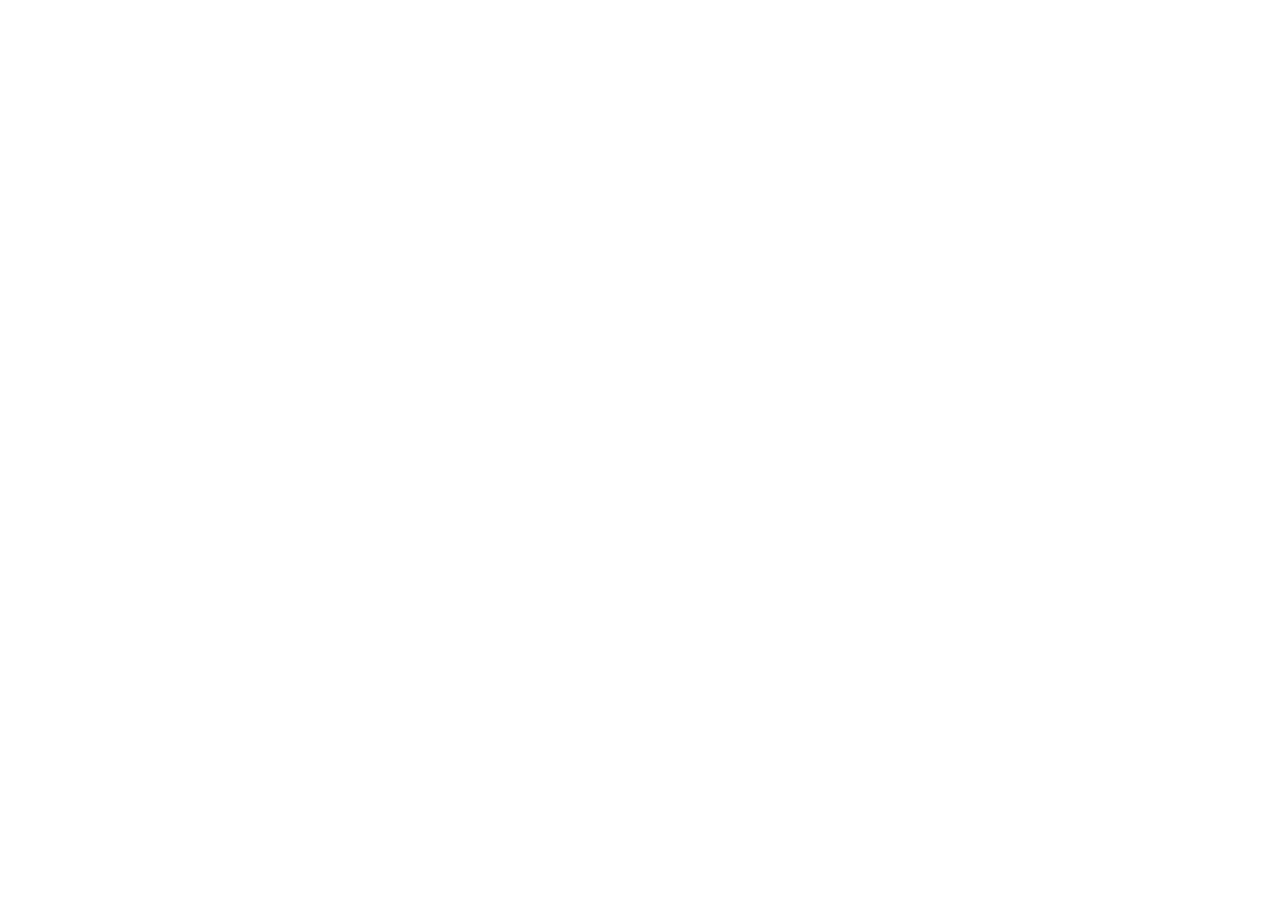
==== ex01/index.html @ bb553b91 "firts commit, my first exercise Calculadora" ====
<!DOCTYPE html>
<html lang="pt">
<head>
   <meta charset="UTF-8">
   <meta name="viewport" content="width=device-width, initial-scale=1.0">
   <title>Exercício</title>
   <script type="module" src="script.js" defer ></script>
</head>
<body>
   
</body>
</html>
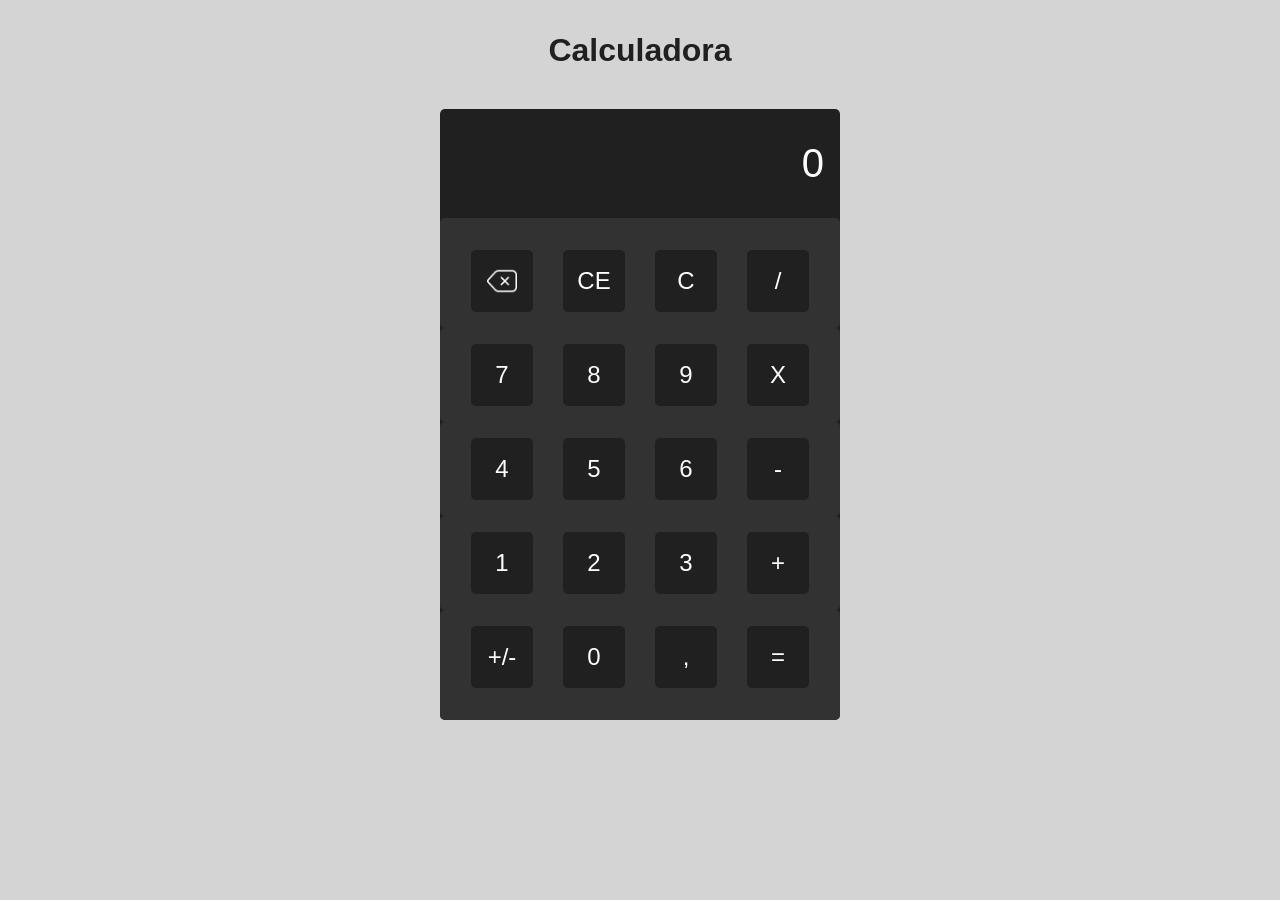
==== commit c3e0e38d: "finish html and css" ====
--- a/ex01/index.html
+++ b/ex01/index.html
@@ -4,9 +4,51 @@
    <meta charset="UTF-8">
    <meta name="viewport" content="width=device-width, initial-scale=1.0">
    <title>Exercício</title>
+   <link rel="stylesheet" href="assets/estilos/style.css">
    <script type="module" src="script.js" defer ></script>
 </head>
 <body>
-   
+   <h1>Calculadora</h1>
+   <main>
+
+      <div class="calculadora-box">
+         <div class="result-box">
+            <span class="result">0</span>
+         </div>
+         <div class="data-box">
+            <div class="data-row">
+               <span><img width="30" src="assets/img/excluir.png" alt="botão apagar"></span>
+               <span>CE</span>
+               <span>C</span>
+               <span>/</span>
+            </div>
+            <div class="data-row">
+               <span>7</span>
+               <span>8</span>
+               <span>9</span>
+               <span>X</span>
+            </div>
+            <div class="data-row">
+               <span>4</span>
+               <span>5</span>
+               <span>6</span>
+               <span>-</span>
+            </div>
+            <div class="data-row">
+               <span>1</span>
+               <span>2</span>
+               <span>3</span>
+               <span>+</span>
+            </div>
+            <div class="data-row">
+               <span>+/-</span>
+               <span>0</span>
+               <span>,</span>
+               <span>=</span>
+            </div>
+         </div>
+      </div>
+
+   </main>
 </body>
 </html>
--- a/ex01/assets/estilos/style.css
+++ b/ex01/assets/estilos/style.css
@@ -0,0 +1,89 @@
+* {
+   font-family: sans-serif;
+   margin: 0;
+   padding: 0;
+}
+
+body {
+   background-color: #d4d4d4;
+}
+
+main {
+   margin-top: 2.5rem;
+   display: flex;
+   flex-direction: column;
+   justify-content: center;
+   align-items: center;
+}
+
+.calculadora-box {
+   background-color: #202020;
+   padding: 1rem 0 0 0;
+   width: 400px;
+   border-radius: 5px;
+}
+
+h1 {
+   text-align: center;
+   margin-top: 2rem;
+   color: #202020;
+}
+
+.result-box {
+   padding: 1rem 0;
+   width: 100%;
+   text-align: end;
+}
+
+.result {
+   margin-right: 1rem;
+   font-size: 2.5rem;
+   color: white;
+}
+
+.data-box {
+   margin-top: 1rem;
+}
+
+.data-row {
+   background-color: #323232;
+   display: flex;
+   justify-content: space-around;
+   align-items: center;
+   padding: 1rem 1rem;
+   border-radius: 5px;
+}
+
+.data-row span {
+   background-color: #202020;
+   width: 60px;
+   text-align: center;
+   height: 60px;
+   display: flex;
+   justify-content: center;
+   align-items: center;
+   color: white;
+   font-size: 1.5rem;
+   border-radius: 5px;
+   font-weight: 400;
+   border: 1px solid transparent;
+}
+
+.data-box span:hover {
+   cursor: pointer;
+   background-color: #323232;
+   border: 1px solid #202020;
+}
+
+
+.data-row:nth-child(5) {
+   padding-bottom: 2rem;
+}
+
+.data-row:nth-child(1) {
+   padding-top: 2rem;
+}
+
+img {
+  filter: brightness(0) invert(1);
+}
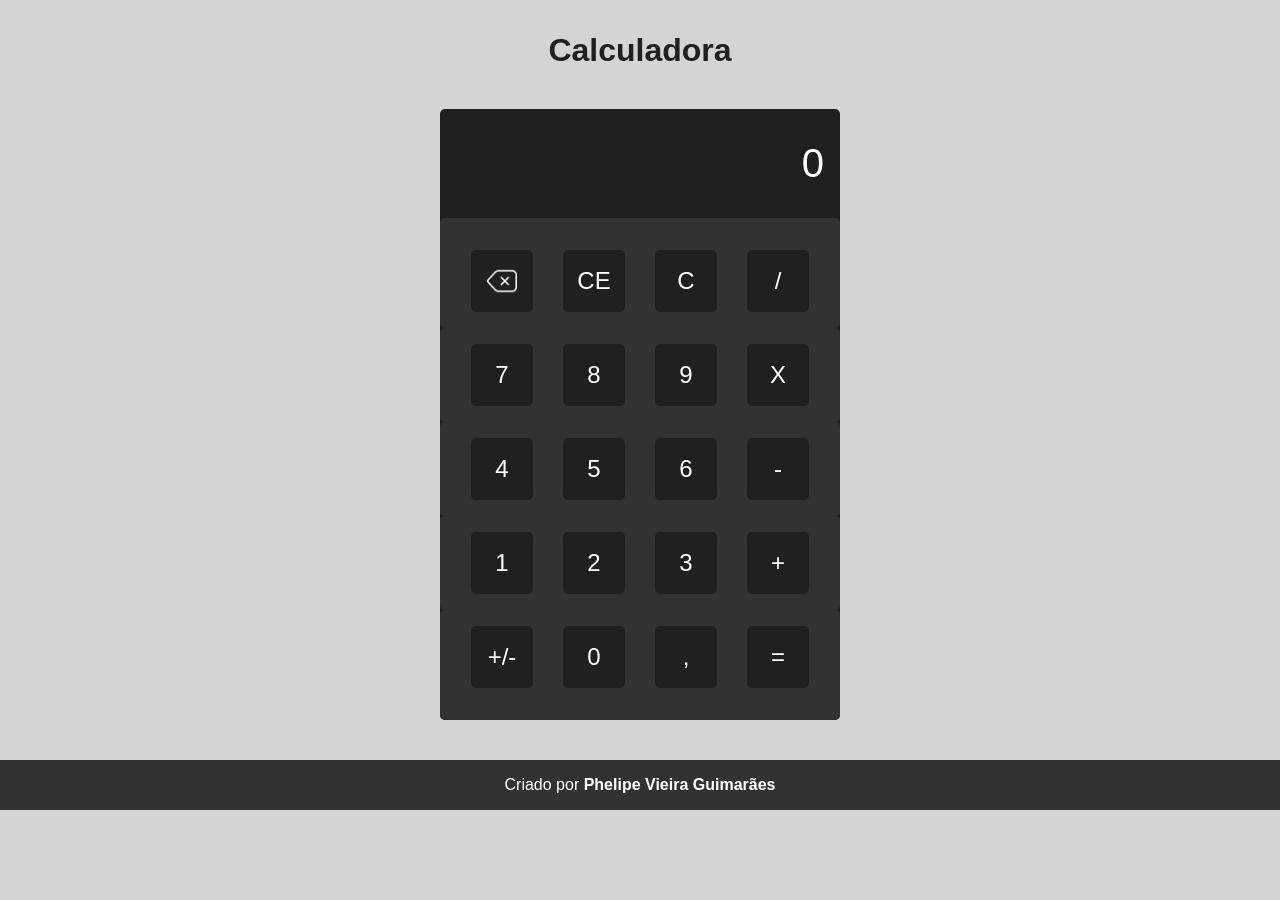
==== commit a027dbf4: "add the footer" ====
--- a/ex01/index.html
+++ b/ex01/index.html
@@ -50,5 +50,10 @@
       </div>
 
    </main>
+
+   <footer>
+      <p>Criado por <a target="_blank" href="https://effulgent-nougat-ec4bae.netlify.app/">Phelipe Vieira Guimarães</a></p>
+   </footer>
+
 </body>
 </html>
--- a/ex01/assets/estilos/style.css
+++ b/ex01/assets/estilos/style.css
@@ -86,4 +86,23 @@
 
 img {
   filter: brightness(0) invert(1);
+}
+
+footer {
+   background-color: #323232;
+   margin-top: 2.5rem;
+   padding: 1rem 1.5rem;
+   text-align: center;
+}
+
+p, a {
+   color: white;;
+   text-decoration: none;
+}
+
+a {
+   font-weight: 700;
+}
+a:hover {
+   color: #d4d4d4;
 }
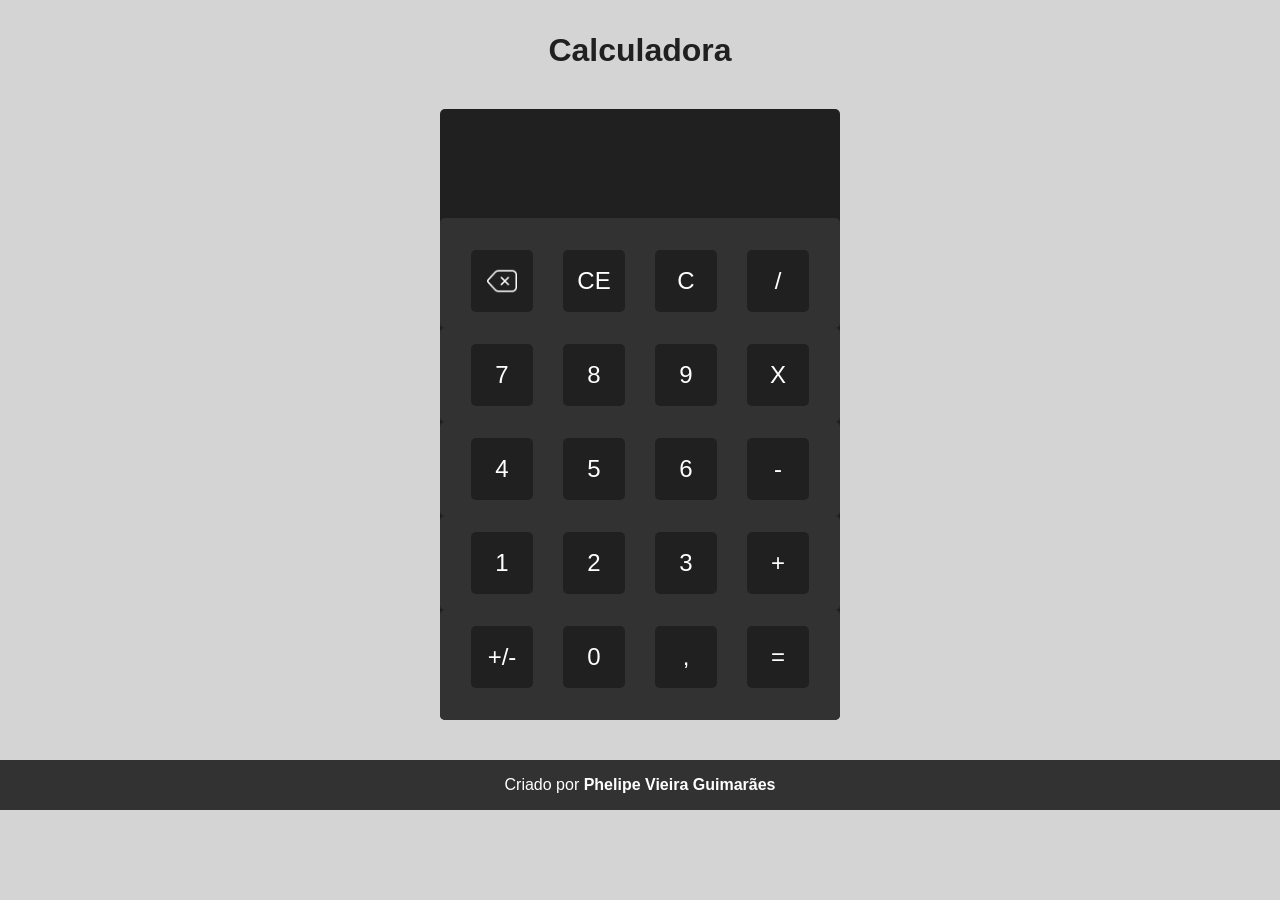
==== commit f280aa09: "finish the logic of the calculator" ====
--- a/ex01/index.html
+++ b/ex01/index.html
@@ -13,38 +13,38 @@
 
       <div class="calculadora-box">
          <div class="result-box">
-            <span class="result">0</span>
+            <span class="result"></span>
          </div>
          <div class="data-box">
             <div class="data-row">
-               <span><img width="30" src="assets/img/excluir.png" alt="botão apagar"></span>
-               <span>CE</span>
-               <span>C</span>
-               <span>/</span>
+               <span class="clear-num"><img width="30" src="assets/img/excluir.png" alt="botão apagar"></span>
+               <span class="clear-first">CE</span>
+               <span class="clearAll">C</span>
+               <span class="operator">/</span>
             </div>
             <div class="data-row">
-               <span>7</span>
-               <span>8</span>
-               <span>9</span>
-               <span>X</span>
+               <span class="num">7</span>
+               <span class="num">8</span>
+               <span class="num">9</span>
+               <span class="operator">X</span>
             </div>
             <div class="data-row">
-               <span>4</span>
-               <span>5</span>
-               <span>6</span>
-               <span>-</span>
+               <span class="num">4</span>
+               <span class="num">5</span>
+               <span class="num">6</span>
+               <span class="operator">-</span>
             </div>
             <div class="data-row">
-               <span>1</span>
-               <span>2</span>
-               <span>3</span>
-               <span>+</span>
+               <span class="num">1</span>
+               <span class="num">2</span>
+               <span class="num">3</span>
+               <span class="operator">+</span>
             </div>
             <div class="data-row">
-               <span>+/-</span>
-               <span>0</span>
-               <span>,</span>
-               <span>=</span>
+               <span class="operator">+/-</span>
+               <span class="num">0</span>
+               <span class="virgula">,</span>
+               <span class="igual">=</span>
             </div>
          </div>
       </div>
